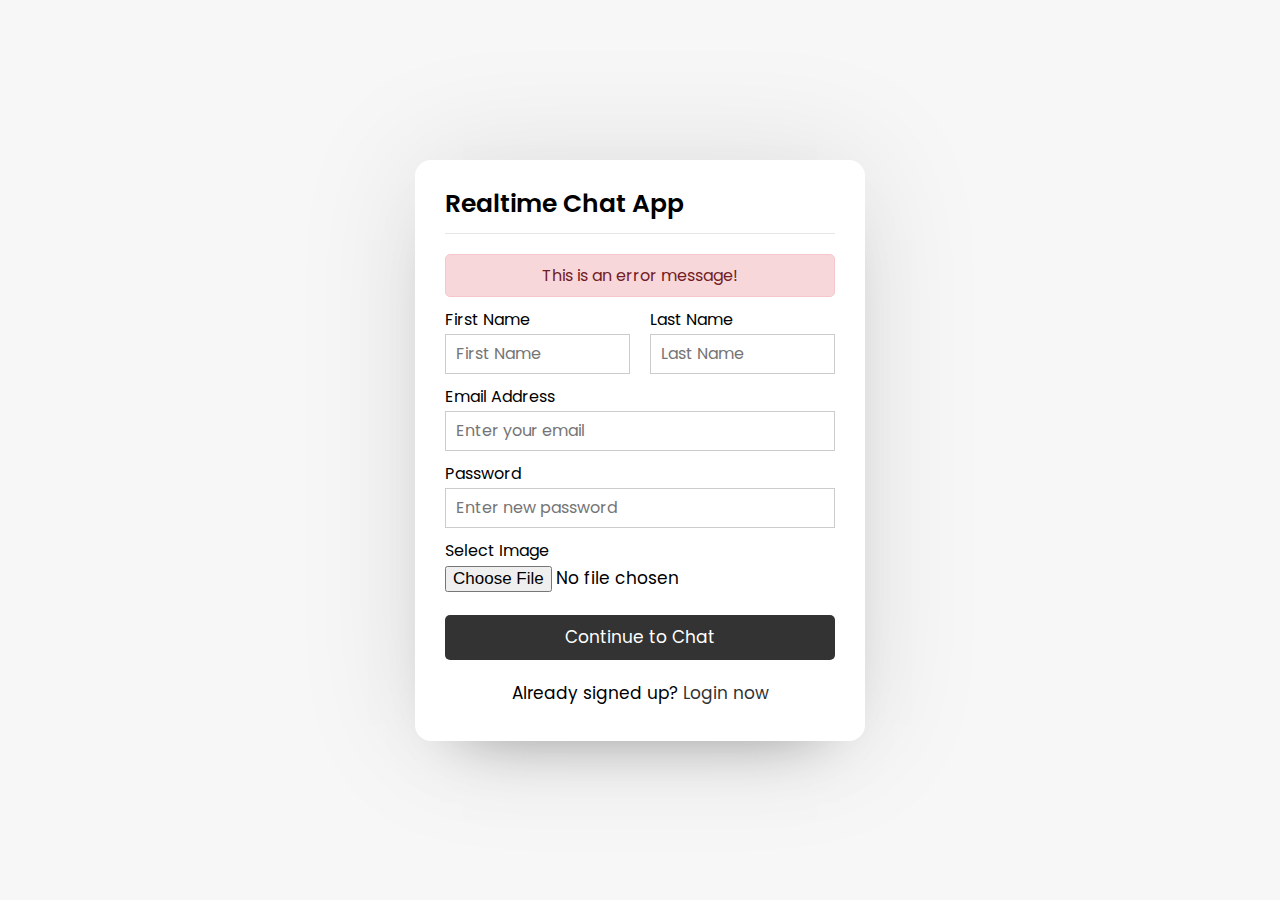
==== index.html @ 4e8ec343 "sign up page complete" ====
<!DOCTYPE html>
<html lang="en">

<head>
    <meta charset="UTF-8">
    <meta http-equiv="X-UA-Compatible" content="IE=edge">
    <meta name="viewport" content="width=device-width, initial-scale=1.0">
    <title>Realtime Chat App | PhpLearning</title>
    <link rel="stylesheet" href="style.css">
    <link rel="stylesheet" href="https://cdnjs.cloudflare.com/ajax/libs/font-awesome/5.15.2/css/all.min.css">
</head>

<body>
    <div class="wrapper">
        <section class="form signup">
            <header>Realtime Chat App</header>
            <form action="#">
                <div class="error-txt">This is an error message!</div>
                <div class="name-details">
                    <div class="field input">
                        <label>First Name</label>
                        <input type="text" placeholder="First Name">
                    </div>
                    <div class="field input">
                        <label>Last Name</label>
                        <input type="text" placeholder="Last Name">
                    </div>
                </div>
                <div class="field input">
                    <label>Email Address</label>
                    <input type="text" placeholder="Enter your email">
                </div>
                <div class="field input">
                    <label>Password</label>
                    <input type="text" placeholder="Enter new password">
                </div>
                <div class="field image">
                    <label>Select Image</label>
                    <input type="file">
                </div>
                <div class="field button">
                    <input type="submit" value="Continue to Chat">
                </div>
            </form>
            <div class="link">Already signed up? <a href="#">Login now</a></div>
        </section>
    </div>
</body>

</html>
---- style.css ----
@import url("https://fonts.googleapis.com/css2?family=Poppins:wght@200;300;400;500;600;700&display=swap");
* {
  margin: 0;
  padding: 0;
  box-sizing: border-box;
  text-decoration: none;
  font-family: "Poppins", sans-serif;
}
body {
  display: flex;
  align-items: center;
  justify-content: center;
  min-height: 100vh;
  background: #f7f7f7;
}
.wrapper {
  background: #fff;
  width: 450px;
  border-radius: 16px;
  box-shadow: 0 0 128px 0 rgba(0, 0, 0, 0.1),
    0 32px 64px -48px rgba(0, 0, 0, 0.5);
}

/* Signup Form */
.form {
  padding: 25px 30px;
}
.form header {
  font-size: 25px;
  font-weight: 600;
  padding-bottom: 10px;
  border-bottom: 1px solid #e6e6e6;
}
.form form {
  margin: 20px 0;
}
.form form .error-txt {
  color: #721c24;
  background: #f8d7da;
  padding: 8px 10px;
  text-align: center;
  border-radius: 5px;
  margin-bottom: 10px;
  border: 1px solid #f5c6cb;
}
.form form .name-details {
  display: flex;
}
form .name-details .field:first-child {
  margin-right: 10px;
}
form .name-details .field:last-child {
  margin-left: 10px;
}
.form form .field {
  display: flex;
  flex-direction: column;
  margin-bottom: 10px;
}
.form form .field label {
  margin-bottom: 2px;
}
.form form .field input {
  outline: none;
}
.form form .input input {
  height: 40px;
  width: 100%;
  font-size: 16px;
  padding: 0 10px;
  border: 1px solid #ccc;
}
.form form .image input {
  font-size: 17px;
}
.form form .button input {
  margin-top: 13px;
  height: 45px;
  border: none;
  font-size: 17px;
  font-weight: 400;
  background: #333;
  color: #fff;
  border-radius: 5px;
  cursor: pointer;
}
.form .link {
  text-align: center;
  margin: 10px 0;
  font-size: 17px;
}
.form .link a {
  color: #333;
}
.form .link a:hover {
  text-decoration: underline;
}
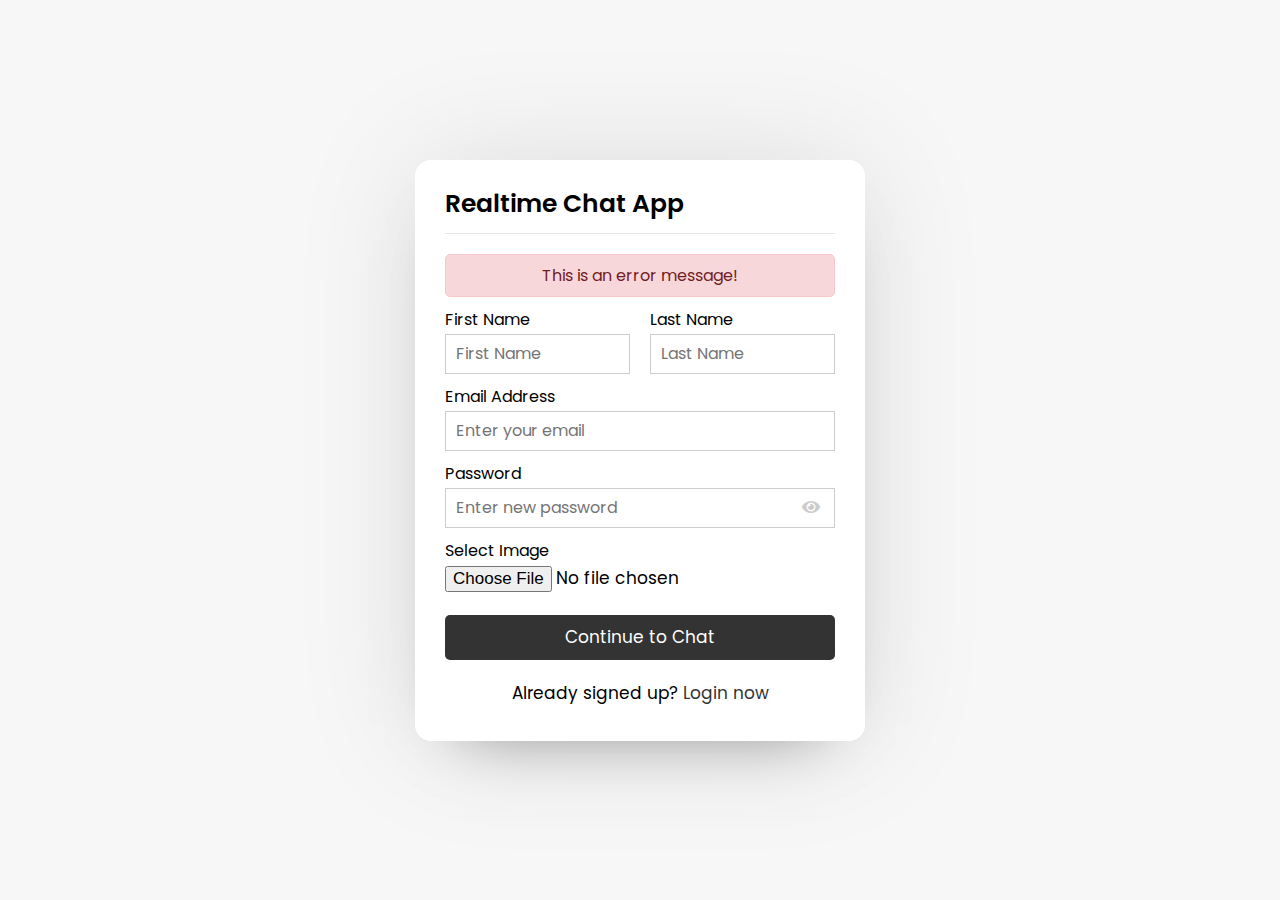
==== commit f3a1174e: "hide show pass" ====
--- a/index.html
+++ b/index.html
@@ -32,7 +32,8 @@
                 </div>
                 <div class="field input">
                     <label>Password</label>
-                    <input type="text" placeholder="Enter new password">
+                    <input type="password" placeholder="Enter new password">
+                    <i class="fas fa-eye"></i>
                 </div>
                 <div class="field image">
                     <label>Select Image</label>
@@ -42,9 +43,10 @@
                     <input type="submit" value="Continue to Chat">
                 </div>
             </form>
-            <div class="link">Already signed up? <a href="#">Login now</a></div>
+            <div class="link">Already signed up? <a href="login.html">Login now</a></div>
         </section>
     </div>
+    <script src="./javascript/pass-show-hide.js"></script>
 </body>
 
 </html>--- a/style.css
+++ b/style.css
@@ -56,6 +56,7 @@
   display: flex;
   flex-direction: column;
   margin-bottom: 10px;
+  position: relative;
 }
 .form form .field label {
   margin-bottom: 2px;
@@ -84,6 +85,18 @@
   border-radius: 5px;
   cursor: pointer;
 }
+.form form .field i {
+  position: absolute;
+  right: 15px;
+  color: #ccc;
+  top: 70%;
+  transform: translateY(-50%);
+  cursor: pointer;
+}
+.form form .field i.active::before {
+  color: #333;
+  content: "\f070";
+}
 .form .link {
   text-align: center;
   margin: 10px 0;
@@ -95,3 +108,197 @@
 .form .link a:hover {
   text-decoration: underline;
 }
+
+/* Users Area */
+.users {
+  padding: 25px 30px;
+}
+.users header,
+.users-list a {
+  display: flex;
+  align-items: center;
+  padding-bottom: 20px;
+  justify-content: space-between;
+  border-bottom: 1px solid #e6e6e6;
+}
+.wrapper img {
+  object-fit: cover;
+  border-radius: 50%;
+}
+:is(.users, .users-list) .content {
+  display: flex;
+  align-items: center;
+}
+.users header .content img {
+  height: 50px;
+  width: 50px;
+}
+:is(.users, .users-list) .details {
+  color: #000;
+  margin-left: 15px;
+}
+:is(.users, .users-list) .details span {
+  font-size: 18px;
+  font-weight: 500;
+}
+.users header .logout {
+  color: #fff;
+  font-size: 17px;
+  padding: 7px 15px;
+  background: #333;
+  border-radius: 5px;
+}
+.users .search {
+  margin: 20px 0;
+  display: flex;
+  position: relative;
+  align-items: center;
+  justify-content: space-between;
+}
+.users .search .text {
+  font-size: 18px;
+}
+.users .search input {
+  position: absolute;
+  height: 42px;
+  width: calc(100% - 50px);
+  border: 1px solid #ccc;
+  padding: 0 13px;
+  font-size: 16px;
+  border-radius: 5px 0 0 5px;
+  outline: none;
+}
+.users .search button {
+  width: 47px;
+  height: 42px;
+  border: none;
+  outline: none;
+  color: #fff;
+  background: #333;
+  cursor: pointer;
+  font-size: 17px;
+  border-radius: 0 5px 5px 0;
+}
+.users-list {
+  max-height: 350px;
+  overflow-y: auto;
+}
+:is(.chat-box, .users-list)::-webkit-scrollbar {
+  width: 0px;
+}
+.users-list a {
+  margin-bottom: 15px;
+  page-break-after: 10px;
+  padding-right: 15px;
+  border-bottom-color: #f1f1f1;
+}
+.users-list a:last-child {
+  border: none;
+  margin-bottom: 0px;
+}
+.users-list a .content img {
+  height: 40px;
+  width: 40px;
+}
+.users-list a .content p {
+  color: #67676a;
+}
+/* Active Status */
+.users-list a .status-dot {
+  font-size: 12px;
+  color: #468669;
+}
+/* Offline Status */
+.users-list a .status-dot.offline {
+  color: #ccc;
+}
+
+/* Chat Area */
+.chat-area header {
+  display: flex;
+  align-items: center;
+  padding: 18px 30px;
+}
+.chat-area header .back-icon {
+  font-size: 18px;
+  color: #333;
+}
+.chat-area header img {
+  height: 45px;
+  width: 45px;
+  margin: 0 15px;
+}
+.chat-area header span {
+  font-size: 17px;
+  font-weight: 500;
+}
+.chat-box {
+  height: 500px;
+  overflow-y: auto;
+  background: #f7f7f7;
+  padding: 10px 30px 20px 30px;
+  box-shadow: inset 0 32px 32px -32px rgb(0 0 0 / 5%),
+    inset 0 -32px 32px -32px rgb(0 0 0 / 5%);
+}
+.chat-box .chat {
+  margin: 15px 0;
+}
+.chat-box .chat p {
+  word-wrap: break-word;
+  padding: 8px 16px;
+  box-shadow: 0 0 32px rgb(0 0 0 / 8%), 0 16px 16px -16px rgb(0 0 0 / 10%);
+}
+.chat-box .outgoing {
+  display: flex;
+}
+.outgoing .details {
+  margin-left: auto;
+  max-width: calc(100% - 130px);
+}
+.outgoing .details p {
+  background: #333;
+  color: #fff;
+  border-radius: 18px 18px 0 18px;
+}
+.chat-box .incoming {
+  display: flex;
+  align-items: flex-end;
+}
+.chat-box .incoming img {
+  height: 35px;
+  width: 35px;
+}
+.incoming .details {
+  margin-left: 10px;
+  margin-right: auto;
+  max-width: calc(100% - 130px);
+}
+.incoming .details p {
+  color: #333;
+  background: #fff;
+  border-radius: 18px 18px 18px 0;
+}
+.chat-area .typing-area {
+  padding: 18px 30px;
+  display: flex;
+  justify-content: space-between;
+}
+.typing-area input {
+  height: 45px;
+  width: calc(100% - 58px);
+  font-size: 17px;
+  border: 1px solid #ccc;
+  padding: 0 13px;
+  border-radius: 5px 0 0 5px;
+  outline: none;
+}
+.typing-area button {
+  width: 55px;
+  border: none;
+  outline: none;
+  background: #333;
+  color: #fff;
+  font-size: 19px;
+  cursor: pointer;
+  border-radius: 0 5px 5px 0;
+}
